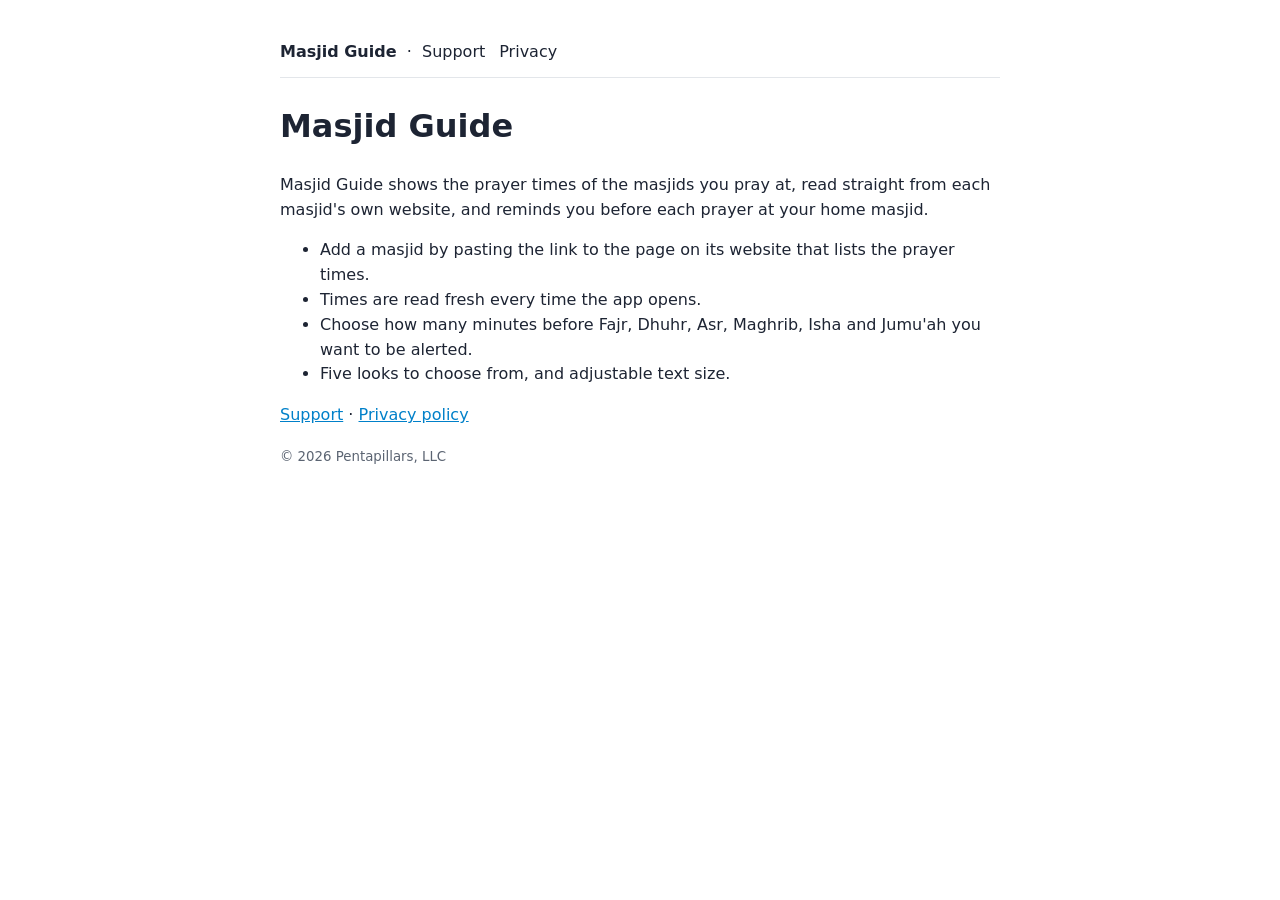
==== index.html @ 552bf702 "Masjid Guide site: privacy policy and support" ====
<!doctype html><html lang="en"><head><meta charset="utf-8"><meta name="viewport" content="width=device-width,initial-scale=1"><title>Masjid Guide</title><link rel="stylesheet" href="style.css"></head><body>
<header><a href="index.html">Masjid Guide</a> &nbsp;·&nbsp; <nav style="display:inline"><a href="support.html">Support</a><a href="privacy.html">Privacy</a></nav></header>
<h1>Masjid Guide</h1>
<p>Masjid Guide shows the prayer times of the masjids you pray at, read straight from each masjid's own website, and reminds you before each prayer at your home masjid.</p>
<ul><li>Add a masjid by pasting the link to the page on its website that lists the prayer times.</li><li>Times are read fresh every time the app opens.</li><li>Choose how many minutes before Fajr, Dhuhr, Asr, Maghrib, Isha and Jumu'ah you want to be alerted.</li><li>Five looks to choose from, and adjustable text size.</li></ul>
<p><a href="support.html">Support</a> · <a href="privacy.html">Privacy policy</a></p>
<p><small>© 2026 Pentapillars, LLC</small></p>
</body></html>
---- style.css ----
body{font-family:-apple-system,system-ui,Helvetica,Arial,sans-serif;max-width:720px;margin:40px auto;padding:0 20px;line-height:1.55;color:#1d2433;background:#fff}
h1{font-weight:600}h2{margin-top:1.6em;font-weight:600}a{color:#0080C9}header{border-bottom:1px solid #e3e6ea;padding-bottom:12px;margin-bottom:24px}
header a{text-decoration:none;color:#1d2433;font-weight:600}nav a{margin-right:14px;font-weight:400}small{color:#5b6472}
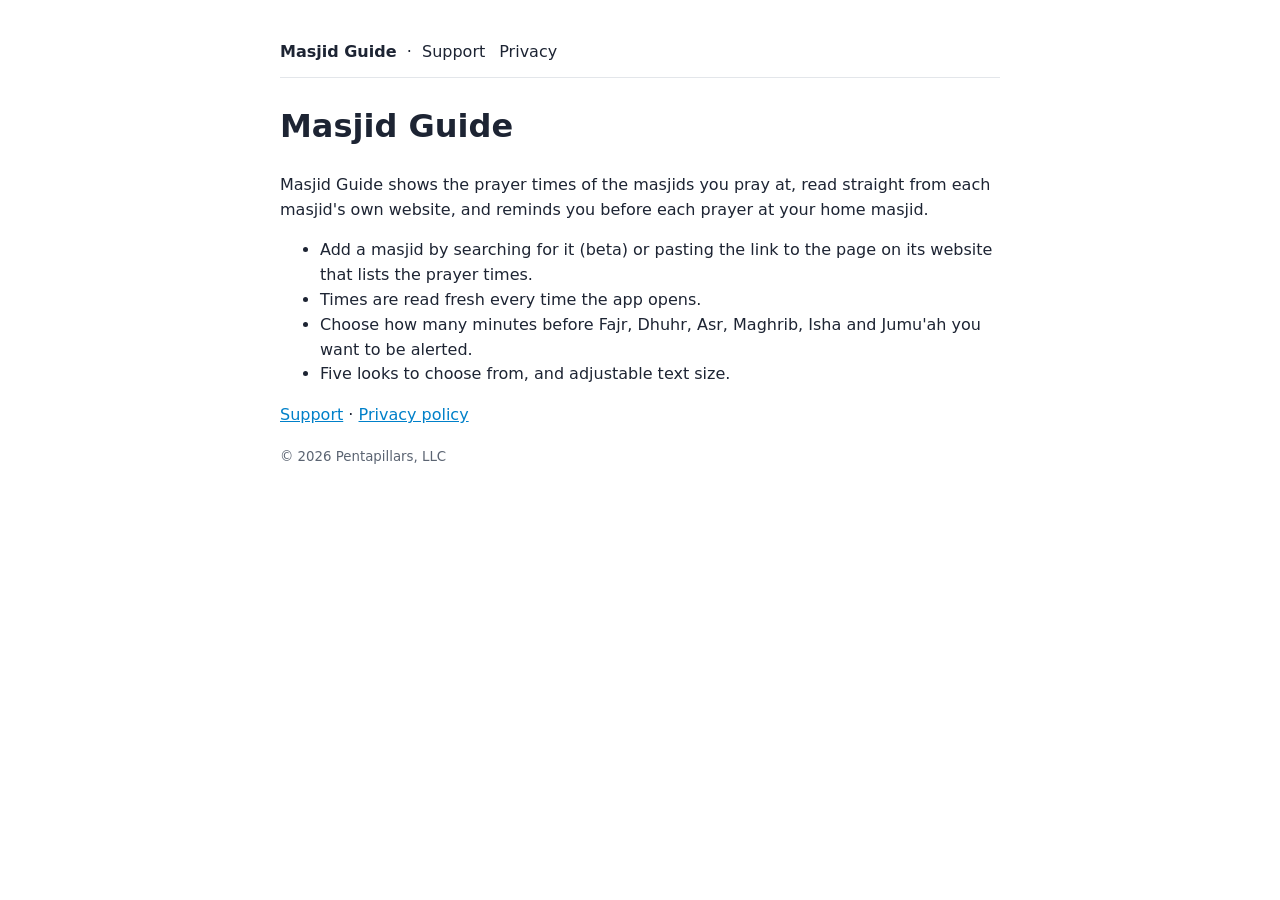
==== commit c7e52b86: "Support: Add Masjid card, search (beta) Co-Authored-By: Claude Fable 5.1 <noreply@anthropic.com>" ====
--- a/index.html
+++ b/index.html
@@ -2,7 +2,7 @@
 <header><a href="index.html">Masjid Guide</a> &nbsp;·&nbsp; <nav style="display:inline"><a href="support.html">Support</a><a href="privacy.html">Privacy</a></nav></header>
 <h1>Masjid Guide</h1>
 <p>Masjid Guide shows the prayer times of the masjids you pray at, read straight from each masjid's own website, and reminds you before each prayer at your home masjid.</p>
-<ul><li>Add a masjid by pasting the link to the page on its website that lists the prayer times.</li><li>Times are read fresh every time the app opens.</li><li>Choose how many minutes before Fajr, Dhuhr, Asr, Maghrib, Isha and Jumu'ah you want to be alerted.</li><li>Five looks to choose from, and adjustable text size.</li></ul>
+<ul><li>Add a masjid by searching for it (beta) or pasting the link to the page on its website that lists the prayer times.</li><li>Times are read fresh every time the app opens.</li><li>Choose how many minutes before Fajr, Dhuhr, Asr, Maghrib, Isha and Jumu'ah you want to be alerted.</li><li>Five looks to choose from, and adjustable text size.</li></ul>
 <p><a href="support.html">Support</a> · <a href="privacy.html">Privacy policy</a></p>
 <p><small>© 2026 Pentapillars, LLC</small></p>
 </body></html>
